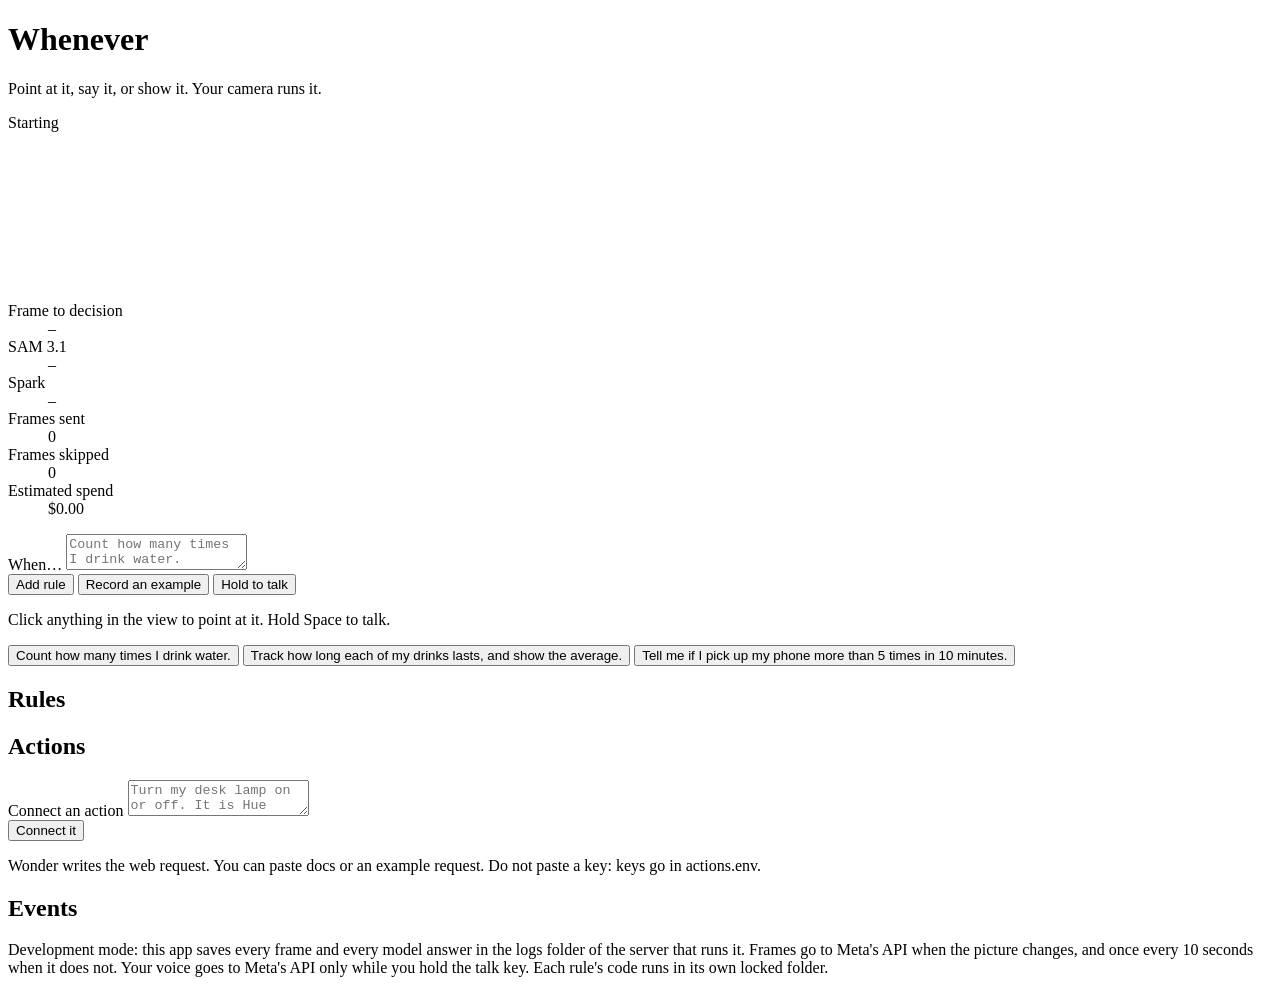
==== web/index.html @ e180af47 "Add actions, a journal, schedules and Linux hosting Outputs now and later: - ctx.act runs the person" ====
<!doctype html>
<html lang="en">
<head>
  <meta charset="utf-8">
  <meta name="viewport" content="width=device-width, initial-scale=1">
  <title>Whenever</title>
  <link rel="stylesheet" href="/style.css">
</head>
<body>
  <header>
    <h1>Whenever</h1>
    <p>Point at it, say it, or show it. Your camera runs it.</p>
    <span id="status" class="pill">Starting</span>
  </header>

  <main>
    <section class="stage">
      <div id="frame" class="frame">
        <video id="video" autoplay muted playsinline loop></video>
        <canvas id="overlay"></canvas>
        <img id="freeze" class="freeze" alt="" hidden>
        <canvas id="ink"></canvas>
        <div id="tag" class="tag" hidden></div>
        <div id="replay" class="replay" hidden>Replay</div>
        <div id="cue" class="cue" hidden></div>
        <div id="flash" class="flash" hidden></div>
        <div id="notice" class="notice" hidden></div>
      </div>
      <dl class="stats">
        <div><dt>Frame to decision</dt><dd id="s-latency">–</dd></div>
        <div><dt>SAM 3.1</dt><dd id="s-sam">–</dd></div>
        <div><dt>Spark</dt><dd id="s-spark">–</dd></div>
        <div><dt>Frames sent</dt><dd id="s-sent">0</dd></div>
        <div><dt>Frames skipped</dt><dd id="s-skipped">0</dd></div>
        <div><dt>Estimated spend</dt><dd id="s-spend">$0.00</dd></div>
      </dl>
      <div id="controls" class="controls" hidden></div>
    </section>

    <aside>
      <form id="rule-form">
        <label id="sentence-label" for="sentence">When&hellip;</label>
        <textarea id="sentence" rows="2" maxlength="2000"
          placeholder="Count how many times I drink water."></textarea>
        <div id="pointed-box" class="pointed" hidden>
          <span>Pointing at <b id="pointed-name"></b></span>
          <button id="clear-pointed" type="button" class="quiet">Remove</button>
        </div>
        <div id="example-box" class="example" hidden>
          <div id="thumbs" class="thumbs"></div>
          <button id="clear-example" type="button" class="quiet">Remove</button>
        </div>
        <div class="form-row">
          <button id="add" type="submit">Add rule</button>
          <button id="cancel-edit" type="button" class="quiet" hidden>Cancel</button>
          <button id="record" type="button" class="quiet">Record an example</button>
          <button id="talk" type="button" class="quiet">Hold to talk</button>
        </div>
        <p class="hint">Click anything in the view to point at it. Hold Space to talk.</p>
        <ol id="steps" class="steps"></ol>
        <p id="form-note" class="note"></p>
      </form>

      <div class="chips" aria-label="Examples">
        <button type="button" class="chip">Count how many times I drink water.</button>
        <button type="button" class="chip">Track how long each of my drinks lasts, and show the average.</button>
        <button type="button" class="chip">Tell me if I pick up my phone more than 5 times in 10 minutes.</button>
      </div>

      <h2>Rules</h2>
      <ul id="rules" class="rules"></ul>

      <h2>Actions</h2>
      <ul id="actions" class="actions"></ul>
      <form id="action-form" class="action-form">
        <label for="action-words">Connect an action</label>
        <textarea id="action-words" rows="2" maxlength="6000"
          placeholder="Turn my desk lamp on or off. It is Hue light 3 on my home bridge."></textarea>
        <div class="form-row">
          <button id="action-add" type="submit">Connect it</button>
        </div>
        <p class="hint">Wonder writes the web request. You can paste docs or an example request. Do not paste a key: keys go in actions.env.</p>
        <div id="action-draft" class="draft" hidden></div>
        <p id="action-note" class="note"></p>
      </form>

      <h2>Events</h2>
      <ol id="log" class="log"></ol>

      <p class="privacy">Development mode: this app saves every frame and every model answer in the logs folder of the server that runs it. Frames go to Meta's API when the picture changes, and once every 10 seconds when it does not. Your voice goes to Meta's API only while you hold the talk key. Each rule's code runs in its own locked folder.</p>
    </aside>
  </main>

  <dialog id="viewer">
    <div class="evidence-head">
      <strong id="viewer-title"></strong>
      <button id="viewer-close" type="button" class="quiet small">Close</button>
    </div>
    <div class="viewer-frame">
      <img id="viewer-image" alt="The full camera frame">
      <div id="viewer-box" class="viewer-box" hidden></div>
    </div>
  </dialog>

  <dialog id="evidence">
    <div class="evidence-head">
      <b>What the model saw</b>
      <button id="evidence-close" type="button" class="quiet small">Close</button>
    </div>
    <div id="evidence-body"></div>
  </dialog>

  <script src="/app.js"></script>
</body>
</html>
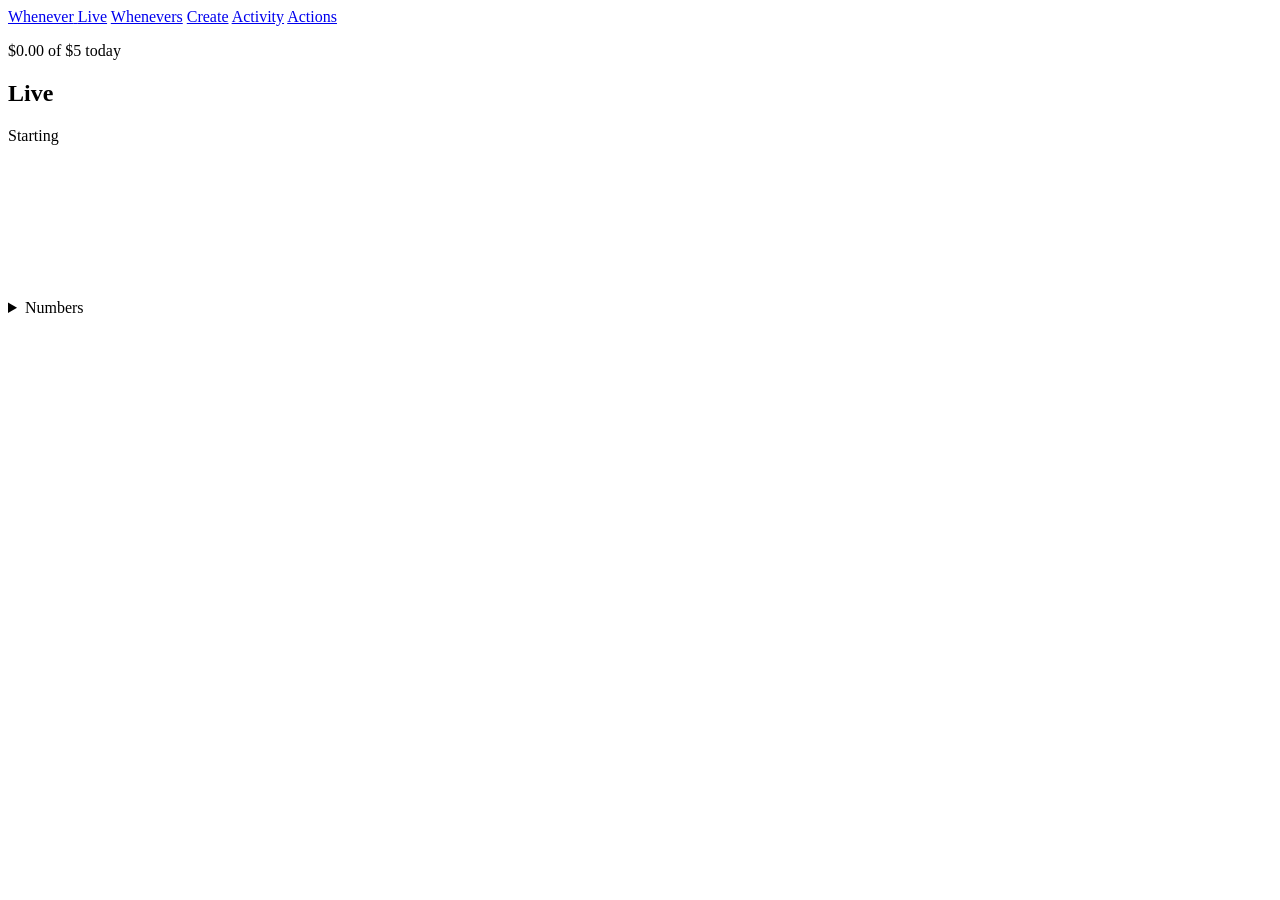
==== commit 66f6f4c5: "Redesign the app as IFTTT-style screens with Whenever's own twist The page becomes an app with five " ====
--- a/web/index.html
+++ b/web/index.html
@@ -2,110 +2,259 @@
 <html lang="en">
 <head>
   <meta charset="utf-8">
-  <meta name="viewport" content="width=device-width, initial-scale=1">
+  <meta name="viewport" content="width=device-width, initial-scale=1, viewport-fit=cover">
+  <meta name="theme-color" content="#F3F3F1">
   <title>Whenever</title>
+  <link rel="preload" href="/fonts/schibsted-grotesk.woff2" as="font" type="font/woff2" crossorigin>
+  <link rel="icon" href="data:image/svg+xml,%3Csvg xmlns='http://www.w3.org/2000/svg' viewBox='0 0 32 32'%3E%3Crect width='32' height='32' rx='9' fill='%233346d3'/%3E%3Crect x='5' y='5' width='22' height='22' rx='5' fill='none' stroke='white' stroke-width='2.5'/%3E%3C/svg%3E">
   <link rel="stylesheet" href="/style.css">
 </head>
 <body>
-  <header>
-    <h1>Whenever</h1>
-    <p>Point at it, say it, or show it. Your camera runs it.</p>
-    <span id="status" class="pill">Starting</span>
-  </header>
-
-  <main>
-    <section class="stage">
-      <div id="frame" class="frame">
-        <video id="video" autoplay muted playsinline loop></video>
-        <canvas id="overlay"></canvas>
-        <img id="freeze" class="freeze" alt="" hidden>
-        <canvas id="ink"></canvas>
-        <div id="tag" class="tag" hidden></div>
-        <div id="replay" class="replay" hidden>Replay</div>
-        <div id="cue" class="cue" hidden></div>
-        <div id="flash" class="flash" hidden></div>
-        <div id="notice" class="notice" hidden></div>
+  <div class="app">
+    <nav class="nav" aria-label="Main">
+      <a class="brand" href="#/whenevers" aria-label="Whenever, home">
+        <span class="brand-mark" aria-hidden="true"></span><span class="brand-word">Whenever</span>
+      </a>
+      <a class="nav-link" href="#/live" data-nav="live"><span class="icon" data-icon="live"></span><span>Live</span></a>
+      <a class="nav-link" href="#/whenevers" data-nav="whenevers"><span class="icon" data-icon="list"></span><span>Whenevers</span></a>
+      <a class="nav-link nav-create" href="#/create" data-nav="create"><span class="icon" data-icon="plus"></span><span>Create</span></a>
+      <a class="nav-link" href="#/activity" data-nav="activity"><span class="icon" data-icon="pulse"></span><span>Activity</span><i class="nav-dot" id="activity-dot" hidden></i></a>
+      <a class="nav-link" href="#/actions" data-nav="actions"><span class="icon" data-icon="bolt"></span><span>Actions</span></a>
+      <div class="nav-foot">
+        <p class="spend"><span id="spend-text">$0.00 of $5 today</span><span class="spend-bar"><i id="spend-fill"></i></span></p>
       </div>
-      <dl class="stats">
-        <div><dt>Frame to decision</dt><dd id="s-latency">–</dd></div>
-        <div><dt>SAM 3.1</dt><dd id="s-sam">–</dd></div>
-        <div><dt>Spark</dt><dd id="s-spark">–</dd></div>
-        <div><dt>Frames sent</dt><dd id="s-sent">0</dd></div>
-        <div><dt>Frames skipped</dt><dd id="s-skipped">0</dd></div>
-        <div><dt>Estimated spend</dt><dd id="s-spend">$0.00</dd></div>
-      </dl>
-      <div id="controls" class="controls" hidden></div>
-    </section>
-
-    <aside>
-      <form id="rule-form">
-        <label id="sentence-label" for="sentence">When&hellip;</label>
-        <textarea id="sentence" rows="2" maxlength="2000"
-          placeholder="Count how many times I drink water."></textarea>
-        <div id="pointed-box" class="pointed" hidden>
-          <span>Pointing at <b id="pointed-name"></b></span>
-          <button id="clear-pointed" type="button" class="quiet">Remove</button>
-        </div>
-        <div id="example-box" class="example" hidden>
-          <div id="thumbs" class="thumbs"></div>
-          <button id="clear-example" type="button" class="quiet">Remove</button>
-        </div>
-        <div class="form-row">
-          <button id="add" type="submit">Add rule</button>
-          <button id="cancel-edit" type="button" class="quiet" hidden>Cancel</button>
-          <button id="record" type="button" class="quiet">Record an example</button>
-          <button id="talk" type="button" class="quiet">Hold to talk</button>
-        </div>
-        <p class="hint">Click anything in the view to point at it. Hold Space to talk.</p>
-        <ol id="steps" class="steps"></ol>
-        <p id="form-note" class="note"></p>
-      </form>
-
-      <div class="chips" aria-label="Examples">
-        <button type="button" class="chip">Count how many times I drink water.</button>
-        <button type="button" class="chip">Track how long each of my drinks lasts, and show the average.</button>
-        <button type="button" class="chip">Tell me if I pick up my phone more than 5 times in 10 minutes.</button>
-      </div>
-
-      <h2>Rules</h2>
-      <ul id="rules" class="rules"></ul>
-
-      <h2>Actions</h2>
-      <ul id="actions" class="actions"></ul>
-      <form id="action-form" class="action-form">
-        <label for="action-words">Connect an action</label>
-        <textarea id="action-words" rows="2" maxlength="6000"
-          placeholder="Turn my desk lamp on or off. It is Hue light 3 on my home bridge."></textarea>
-        <div class="form-row">
-          <button id="action-add" type="submit">Connect it</button>
-        </div>
-        <p class="hint">Wonder writes the web request. You can paste docs or an example request. Do not paste a key: keys go in actions.env.</p>
-        <div id="action-draft" class="draft" hidden></div>
-        <p id="action-note" class="note"></p>
-      </form>
-
-      <h2>Events</h2>
-      <ol id="log" class="log"></ol>
-
-      <p class="privacy">Development mode: this app saves every frame and every model answer in the logs folder of the server that runs it. Frames go to Meta's API when the picture changes, and once every 10 seconds when it does not. Your voice goes to Meta's API only while you hold the talk key. Each rule's code runs in its own locked folder.</p>
-    </aside>
-  </main>
-
-  <dialog id="viewer">
-    <div class="evidence-head">
+    </nav>
+
+    <main class="screens">
+      <!-- Start: the first visit chooses a camera. -->
+      <section class="screen screen-start" data-screen="start" hidden>
+        <div class="start">
+          <h1 class="start-title">Whenever it happens, do whatever you want.</h1>
+          <p class="lede">Tell a camera what to watch for in plain words. Meta's models write the rule, watch the frames, and act: an alert on your phone, a light, any web service, or a report later.</p>
+          <div class="choices">
+            <button type="button" class="choice choice-main" data-source="device">
+              <span class="icon" data-icon="camera"></span>
+              <span><b>Use this device's camera</b><small>Your browser asks once.</small></span>
+            </button>
+            <button type="button" class="choice" data-source="clip">
+              <span class="icon" data-icon="play"></span>
+              <span><b>Try the demo clip</b><small>AI-made frames of a person at a desk.</small></span>
+            </button>
+            <details class="choice choice-more">
+              <summary><span class="icon" data-icon="cctv"></span><span><b>Connect security cameras</b><small>EZVIZ, Hikvision or any RTSP camera.</small></span></summary>
+              <p>Run <code>python3 camera.py</code> on the computer that can reach your cameras. It reads the cameras listed in <code>camera.env</code> and sends them to this page as one wall. The README has the steps.</p>
+            </details>
+          </div>
+          <p class="fine">Frames go to Meta's API when the picture changes. Each rule's code runs in its own locked folder with no network.</p>
+        </div>
+      </section>
+
+      <!-- Live: the camera view. It stays rendered on every screen, so capture never stops. -->
+      <section class="screen screen-live offstage" data-screen="live">
+        <header class="head">
+          <h1>Live</h1>
+          <span id="status" class="status">Starting</span>
+        </header>
+        <div class="point-banner" id="point-banner" hidden>
+          <span class="icon" data-icon="hand"></span>
+          <p id="point-text">Tap the thing you mean.</p>
+          <button type="button" class="pill-button small" id="point-done">Back to Create</button>
+        </div>
+        <div class="focus" id="focus" hidden></div>
+        <div class="frame-wrap" id="frame-wrap">
+        <div id="frame" class="frame">
+          <video id="video" autoplay muted playsinline loop></video>
+          <canvas id="overlay"></canvas>
+          <img id="freeze" class="freeze" src="[data-uri]" alt="" hidden>
+          <canvas id="ink"></canvas>
+          <div id="tag" class="tag" hidden></div>
+          <div id="replay" class="replay" hidden>Replay</div>
+          <div id="cue" class="cue" hidden></div>
+          <div id="notice" class="notice" hidden></div>
+          <div id="tile-focus" class="tile-focus" hidden></div>
+        </div>
+        </div>
+        <div id="controls" class="controls" hidden></div>
+        <div class="live-strip" id="live-strip"></div>
+        <details class="numbers">
+          <summary>Numbers</summary>
+          <dl class="stats">
+            <div><dt>Frame to decision</dt><dd id="s-latency">–</dd></div>
+            <div><dt>SAM 3.1</dt><dd id="s-sam">–</dd></div>
+            <div><dt>Spark</dt><dd id="s-spark">–</dd></div>
+            <div><dt>Frames sent</dt><dd id="s-sent">0</dd></div>
+            <div><dt>Frames skipped</dt><dd id="s-skipped">0</dd></div>
+            <div><dt>Spend today</dt><dd id="s-spend">$0.00</dd></div>
+          </dl>
+        </details>
+      </section>
+
+      <!-- My Whenevers -->
+      <section class="screen" data-screen="whenevers" hidden>
+        <header class="head">
+          <h1>My Whenevers</h1>
+        </header>
+        <div class="segmented" role="tablist" aria-label="Show" id="filter">
+          <button type="button" role="tab" aria-selected="true" data-filter="all">All</button>
+          <button type="button" role="tab" aria-selected="false" data-filter="on">Watching</button>
+          <button type="button" role="tab" aria-selected="false" data-filter="off">Stopped</button>
+        </div>
+        <ul class="cards" id="whenever-list"></ul>
+        <section class="more" id="more" hidden>
+          <h2 class="section-title">Start another</h2>
+          <div class="template-row" id="more-templates"></div>
+        </section>
+      </section>
+
+      <!-- One Whenever -->
+      <section class="screen" data-screen="whenever" hidden>
+        <a class="back" href="#/whenevers"><span class="icon" data-icon="back"></span>My Whenevers</a>
+        <div id="detail"></div>
+      </section>
+
+      <!-- Create -->
+      <section class="screen screen-create" data-screen="create" hidden>
+        <header class="head">
+          <h1 id="create-title">Create a Whenever</h1>
+        </header>
+
+        <div class="create-step" data-step="compose">
+          <form id="rule-form" class="builder" autocomplete="off">
+            <div class="slot-block">
+              <label class="connector" id="sentence-label" for="sentence">When</label>
+              <div class="slot slot-text">
+                <textarea id="sentence" rows="2" maxlength="2000" placeholder="a car blocks the gate for 5 minutes"></textarea>
+                <button id="talk" type="button" class="mic" aria-label="Hold to talk"><span class="icon" data-icon="mic"></span></button>
+              </div>
+              <div class="aids">
+                <div class="chips" id="camera-chips" aria-label="Cameras to watch"></div>
+                <button id="point-start" type="button" class="aid"><span class="icon" data-icon="hand"></span>Point at a thing</button>
+                <button id="record" type="button" class="aid"><span class="icon" data-icon="record"></span>Show an example</button>
+              </div>
+              <div id="pointed-box" class="attached" hidden>
+                <span class="icon" data-icon="hand"></span><span>Pointing at <b id="pointed-name"></b></span>
+                <button id="clear-pointed" type="button" class="link-button">Remove</button>
+              </div>
+              <div id="example-box" class="attached" hidden>
+                <div id="thumbs" class="thumbs"></div>
+                <button id="clear-example" type="button" class="link-button">Remove</button>
+              </div>
+            </div>
+
+            <div class="slot-block">
+              <span class="connector">then</span>
+              <div class="chips then-chips" id="then-chips" role="group" aria-label="Actions"></div>
+              <input id="then-extra" class="slot slot-line" type="text" maxlength="400" placeholder="and anything else, in your words">
+            </div>
+
+            <p class="sentence-preview" id="sentence-preview" aria-live="polite"></p>
+
+            <div class="form-row">
+              <button id="check" type="submit" class="pill-button big">Check it</button>
+              <button id="cancel-edit" type="button" class="link-button" hidden>Cancel</button>
+            </div>
+            <p id="form-note" class="note" role="status"></p>
+          </form>
+
+          <section class="templates" aria-labelledby="templates-title">
+            <h2 id="templates-title">Or start from one of these</h2>
+            <div class="template-groups" id="templates"></div>
+          </section>
+        </div>
+
+        <div class="create-step" data-step="check" hidden>
+          <div id="check-card"></div>
+          <div class="form-row">
+            <button id="add" type="button" class="pill-button big">Write it</button>
+            <button id="check-back" type="button" class="link-button">Change the words</button>
+          </div>
+          <p class="note" id="check-note"></p>
+        </div>
+
+        <div class="create-step" data-step="writing" hidden>
+          <div class="writing">
+            <h2 id="writing-title">Wonder is writing your Whenever</h2>
+            <p class="note" id="writing-time">This takes about a minute.</p>
+            <ol id="steps" class="progress"></ol>
+          </div>
+        </div>
+
+        <div class="create-step" data-step="done" hidden>
+          <div id="done-card"></div>
+        </div>
+      </section>
+
+      <!-- Activity -->
+      <section class="screen" data-screen="activity" hidden>
+        <header class="head">
+          <h1>Activity</h1>
+        </header>
+        <div class="segmented" role="tablist" aria-label="View" id="activity-tabs">
+          <button type="button" role="tab" aria-selected="true" data-view="feed">Feed</button>
+          <button type="button" role="tab" aria-selected="false" data-view="reports">Reports</button>
+        </div>
+        <div data-view-panel="feed">
+          <div class="chips filter-chips" id="activity-filter">
+            <button type="button" class="chip on" data-kind="all">Everything</button>
+            <button type="button" class="chip" data-kind="alerts">Alerts</button>
+            <button type="button" class="chip" data-kind="action">Actions</button>
+            <button type="button" class="chip" data-kind="error">Problems</button>
+          </div>
+          <p class="guide" id="activity-guide"></p>
+          <ol class="feed" id="activity-list"></ol>
+        </div>
+        <div data-view-panel="reports" hidden>
+          <div id="reports"></div>
+        </div>
+      </section>
+
+      <!-- Actions -->
+      <section class="screen" data-screen="actions" hidden>
+        <header class="head">
+          <h1>Actions</h1>
+        </header>
+        <div id="phone-card"></div>
+        <h2 class="section-title">Connected</h2>
+        <ul id="actions" class="action-list"></ul>
+        <form id="action-form" class="connect">
+          <h2 class="section-title"><label for="action-words">Connect an action</label></h2>
+          <p class="note">Say what it should do. You can paste docs or an example request. Do not paste a key: keys go in <code>actions.env</code>.</p>
+          <textarea id="action-words" rows="3" maxlength="6000" placeholder="Turn my desk lamp on or off. It is Hue light 3 on my home bridge."></textarea>
+          <div class="form-row">
+            <button id="action-add" type="submit" class="pill-button">Connect it</button>
+          </div>
+          <div id="action-draft" class="draft" hidden></div>
+          <p id="action-note" class="note" role="status"></p>
+        </form>
+      </section>
+    </main>
+  </div>
+
+  <div id="flash" class="toast" role="status" hidden></div>
+
+  <dialog id="viewer" class="sheet">
+    <div class="sheet-head">
       <strong id="viewer-title"></strong>
-      <button id="viewer-close" type="button" class="quiet small">Close</button>
+      <button id="viewer-close" type="button" class="icon-button" aria-label="Close"><span class="icon" data-icon="x"></span></button>
     </div>
     <div class="viewer-frame">
-      <img id="viewer-image" alt="The full camera frame">
+      <img id="viewer-image" src="[data-uri]" alt="The full camera frame">
       <div id="viewer-box" class="viewer-box" hidden></div>
     </div>
   </dialog>
 
-  <dialog id="evidence">
-    <div class="evidence-head">
-      <b>What the model saw</b>
-      <button id="evidence-close" type="button" class="quiet small">Close</button>
+  <dialog id="pair" class="sheet" aria-labelledby="pair-title">
+    <div class="sheet-head">
+      <strong id="pair-title">Pair your phone</strong>
+      <button id="pair-close" type="button" class="icon-button" aria-label="Close"><span class="icon" data-icon="x"></span></button>
+    </div>
+    <div id="pair-body"></div>
+  </dialog>
+
+  <dialog id="evidence" class="sheet">
+    <div class="sheet-head">
+      <strong>What the model saw</strong>
+      <button id="evidence-close" type="button" class="icon-button" aria-label="Close"><span class="icon" data-icon="x"></span></button>
     </div>
     <div id="evidence-body"></div>
   </dialog>
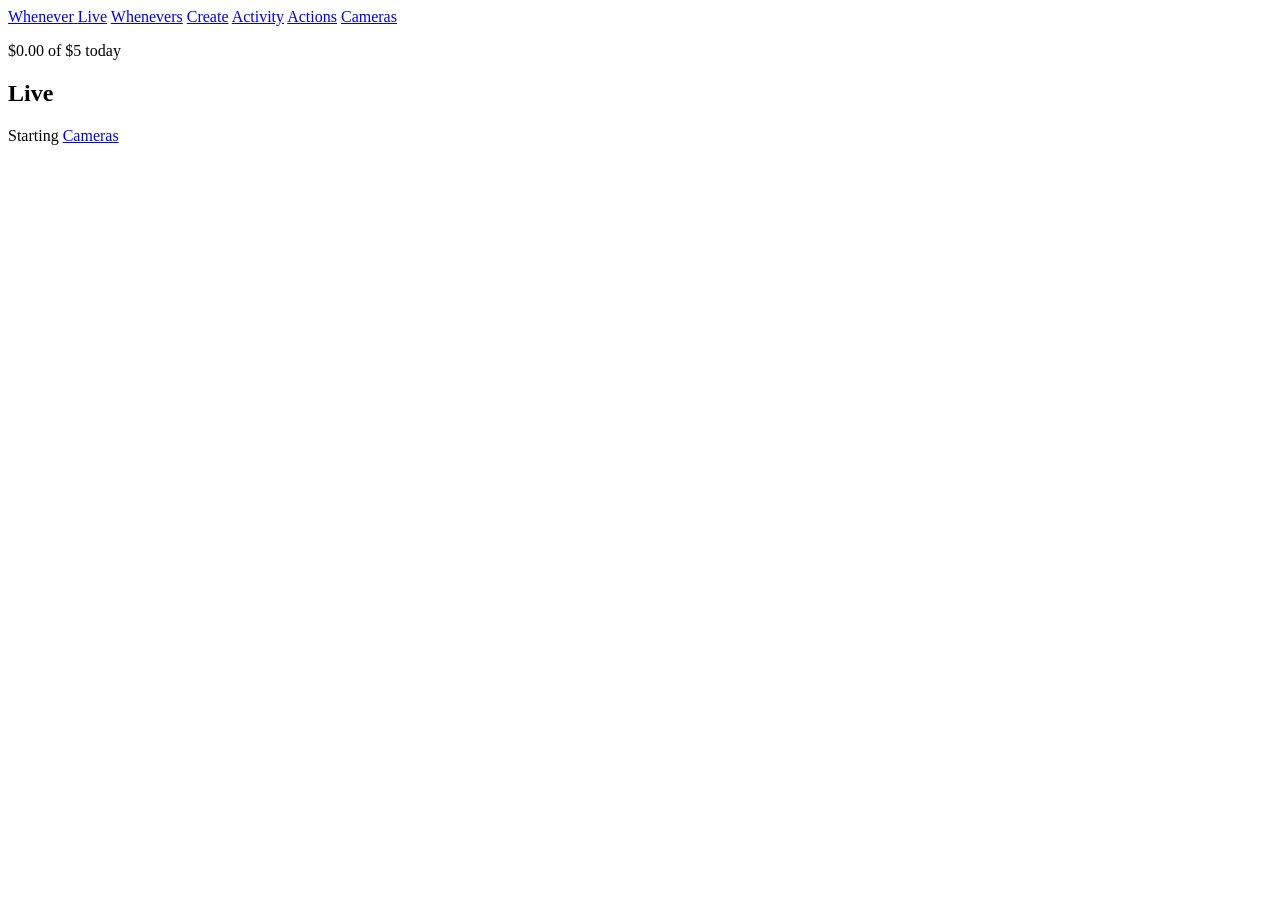
==== commit 42d1e53e: "Add Ask, watch plans, a free local detector and Azure hosting - Ask: search saved moments in plain w" ====
--- a/web/index.html
+++ b/web/index.html
@@ -7,6 +7,10 @@
   <title>Whenever</title>
   <link rel="preload" href="/fonts/schibsted-grotesk.woff2" as="font" type="font/woff2" crossorigin>
   <link rel="icon" href="data:image/svg+xml,%3Csvg xmlns='http://www.w3.org/2000/svg' viewBox='0 0 32 32'%3E%3Crect width='32' height='32' rx='9' fill='%233346d3'/%3E%3Crect x='5' y='5' width='22' height='22' rx='5' fill='none' stroke='white' stroke-width='2.5'/%3E%3C/svg%3E">
+  <link rel="manifest" href="/manifest.webmanifest">
+  <link rel="apple-touch-icon" href="/icons/apple-touch-icon.png">
+  <meta name="apple-mobile-web-app-capable" content="yes">
+  <meta name="apple-mobile-web-app-title" content="Whenever">
   <link rel="stylesheet" href="/style.css">
 </head>
 <body>
@@ -20,6 +24,7 @@
       <a class="nav-link nav-create" href="#/create" data-nav="create"><span class="icon" data-icon="plus"></span><span>Create</span></a>
       <a class="nav-link" href="#/activity" data-nav="activity"><span class="icon" data-icon="pulse"></span><span>Activity</span><i class="nav-dot" id="activity-dot" hidden></i></a>
       <a class="nav-link" href="#/actions" data-nav="actions"><span class="icon" data-icon="bolt"></span><span>Actions</span></a>
+      <a class="nav-link nav-extra" href="#/cameras" data-nav="cameras"><span class="icon" data-icon="cctv"></span><span>Cameras</span></a>
       <div class="nav-foot">
         <p class="spend"><span id="spend-text">$0.00 of $5 today</span><span class="spend-bar"><i id="spend-fill"></i></span></p>
       </div>
@@ -45,7 +50,7 @@
               <p>Run <code>python3 camera.py</code> on the computer that can reach your cameras. It reads the cameras listed in <code>camera.env</code> and sends them to this page as one wall. The README has the steps.</p>
             </details>
           </div>
-          <p class="fine">Frames go to Meta's API when the picture changes. Each rule's code runs in its own locked folder with no network.</p>
+          <p class="fine">You can change this later on Live, under Cameras. Frames go to Meta's API when the picture changes. Each rule's code runs in its own locked folder with no network.</p>
         </div>
       </section>
 
@@ -54,11 +59,15 @@
         <header class="head">
           <h1>Live</h1>
           <span id="status" class="status">Starting</span>
-        </header>
-        <div class="point-banner" id="point-banner" hidden>
-          <span class="icon" data-icon="hand"></span>
-          <p id="point-text">Tap the thing you mean.</p>
-          <button type="button" class="pill-button small" id="point-done">Back to Create</button>
+          <a class="source-pill" href="#/cameras" aria-label="Cameras: change where the picture comes from"><span class="icon" data-icon="camera"></span><span id="source-name">Cameras</span><span class="icon" data-icon="arrow"></span></a>
+        </header>
+        <div class="camera-mode-bar" id="camera-mode-bar" hidden>
+          <div class="camera-mode-top">
+            <span class="camera-mode-live"><i class="live-dot"></i>This phone is the camera</span>
+            <button type="button" class="pill-button small ghost" id="camera-flip"><span class="icon" data-icon="camera"></span>Flip</button>
+            <button type="button" class="pill-button small" id="camera-stop">Stop</button>
+          </div>
+          <p id="camera-mode-note"></p>
         </div>
         <div class="focus" id="focus" hidden></div>
         <div class="frame-wrap" id="frame-wrap">
@@ -76,8 +85,8 @@
         </div>
         <div id="controls" class="controls" hidden></div>
         <div class="live-strip" id="live-strip"></div>
-        <details class="numbers">
-          <summary>Numbers</summary>
+        <details class="numbers" hidden>
+          <summary>For developers</summary>
           <dl class="stats">
             <div><dt>Frame to decision</dt><dd id="s-latency">–</dd></div>
             <div><dt>SAM 3.1</dt><dd id="s-sam">–</dd></div>
@@ -132,7 +141,8 @@
                 <button id="record" type="button" class="aid"><span class="icon" data-icon="record"></span>Show an example</button>
               </div>
               <div id="pointed-box" class="attached" hidden>
-                <span class="icon" data-icon="hand"></span><span>Pointing at <b id="pointed-name"></b></span>
+                <span class="icon" data-icon="hand"></span><span>Pointing at <b id="pointed-name"></b><small id="pointed-where"></small></span>
+                <button id="change-pointed" type="button" class="link-button">Change</button>
                 <button id="clear-pointed" type="button" class="link-button">Remove</button>
               </div>
               <div id="example-box" class="attached" hidden>
@@ -184,6 +194,36 @@
         </div>
       </section>
 
+      <!-- Cameras: where the picture comes from, each camera, and how to connect security cameras. -->
+      <section class="screen" data-screen="cameras" hidden>
+        <a class="back" href="#/live"><span class="icon" data-icon="back"></span>Live</a>
+        <header class="head">
+          <h1>Cameras</h1>
+        </header>
+        <section class="source-now" id="source-now" aria-live="polite">
+          <canvas id="source-preview" aria-hidden="true"></canvas>
+          <div class="source-words">
+            <b id="source-title">No camera yet</b>
+            <p id="source-line"></p>
+            <div id="source-action"></div>
+          </div>
+        </section>
+        <div id="kinds-block" hidden>
+          <h2 class="section-title">Your cameras</h2>
+          <ul class="camera-kinds" id="camera-kinds"></ul>
+          <p class="note">Whenever judges from each picture whether a camera stays still or moves. Your choice wins.</p>
+        </div>
+        <h2 class="section-title">Add a camera</h2>
+        <div class="place-choices" id="source-choices"></div>
+        <div class="device-picker" id="device-picker" hidden></div>
+        <h2 class="section-title">Makes</h2>
+        <ul class="coming-grid" id="coming-grid"></ul>
+        <details class="dev-guide" id="connect-title">
+          <summary>For developers: connect cameras with camera.py</summary>
+          <div id="camera-guide"></div>
+        </details>
+      </section>
+
       <!-- Activity -->
       <section class="screen" data-screen="activity" hidden>
         <header class="head">
@@ -192,19 +232,23 @@
         <div class="segmented" role="tablist" aria-label="View" id="activity-tabs">
           <button type="button" role="tab" aria-selected="true" data-view="feed">Feed</button>
           <button type="button" role="tab" aria-selected="false" data-view="reports">Reports</button>
+          <button type="button" role="tab" aria-selected="false" data-view="problems">Problems <span id="problems-count" class="tab-count" hidden></span></button>
         </div>
         <div data-view-panel="feed">
           <div class="chips filter-chips" id="activity-filter">
             <button type="button" class="chip on" data-kind="all">Everything</button>
             <button type="button" class="chip" data-kind="alerts">Alerts</button>
             <button type="button" class="chip" data-kind="action">Actions</button>
-            <button type="button" class="chip" data-kind="error">Problems</button>
+            <button type="button" class="chip" data-kind="asked">Questions</button>
           </div>
           <p class="guide" id="activity-guide"></p>
           <ol class="feed" id="activity-list"></ol>
         </div>
         <div data-view-panel="reports" hidden>
           <div id="reports"></div>
+        </div>
+        <div data-view-panel="problems" hidden>
+          <div id="problems"></div>
         </div>
       </section>
 
@@ -218,7 +262,7 @@
         <ul id="actions" class="action-list"></ul>
         <form id="action-form" class="connect">
           <h2 class="section-title"><label for="action-words">Connect an action</label></h2>
-          <p class="note">Say what it should do. You can paste docs or an example request. Do not paste a key: keys go in <code>actions.env</code>.</p>
+          <p class="note">Say what it should do. You can paste docs or an example request. Do not paste a password or a key here.</p>
           <textarea id="action-words" rows="3" maxlength="6000" placeholder="Turn my desk lamp on or off. It is Hue light 3 on my home bridge."></textarea>
           <div class="form-row">
             <button id="action-add" type="submit" class="pill-button">Connect it</button>
@@ -231,6 +275,28 @@
   </div>
 
   <div id="flash" class="toast" role="status" hidden></div>
+  <section id="alert-card" class="alert-card" role="alert" hidden></section>
+
+  <!-- Ask: one box for questions about the past or now. Its chips come from the screen it is on. -->
+  <form id="ask-bar" class="ask-bar" role="search" autocomplete="off" hidden>
+    <div class="ask-chips" id="ask-chips" aria-label="What the question is about"></div>
+    <div class="ask-field">
+      <span class="icon" data-icon="search" aria-hidden="true"></span>
+      <label class="sr-only" for="ask-input">Ask about your cameras</label>
+      <input id="ask-input" name="question" maxlength="400" enterkeyhint="search"
+             placeholder="Ask about your cameras, such as: when did the gate last open?">
+      <button type="submit" class="ask-send" aria-label="Ask"><span class="icon" data-icon="arrow-up"></span></button>
+    </div>
+  </form>
+
+  <dialog id="ask-sheet" class="sheet ask-sheet" aria-labelledby="ask-title">
+    <div class="sheet-head">
+      <strong id="ask-title">Ask</strong>
+      <button id="ask-close" type="button" class="icon-button" aria-label="Close"><span class="icon" data-icon="x"></span></button>
+    </div>
+    <div id="ask-body" aria-live="polite"></div>
+  </dialog>
+  <div id="stream-box" class="stream-box" aria-hidden="true"></div>
 
   <dialog id="viewer" class="sheet">
     <div class="sheet-head">
@@ -245,10 +311,28 @@
 
   <dialog id="pair" class="sheet" aria-labelledby="pair-title">
     <div class="sheet-head">
+      <button id="pair-back" type="button" class="icon-button" aria-label="Back to the choices" hidden><span class="icon" data-icon="back"></span></button>
       <strong id="pair-title">Pair your phone</strong>
       <button id="pair-close" type="button" class="icon-button" aria-label="Close"><span class="icon" data-icon="x"></span></button>
     </div>
     <div id="pair-body"></div>
+  </dialog>
+
+  <dialog id="point-sheet" class="sheet" aria-labelledby="point-title">
+    <div class="sheet-head">
+      <strong id="point-title">Point at a thing</strong>
+      <button id="point-close" type="button" class="icon-button" aria-label="Close"><span class="icon" data-icon="x"></span></button>
+    </div>
+    <p class="pair-text" id="point-say">Tap the thing you mean.</p>
+    <div class="point-stage" id="point-stage">
+      <img id="point-image" src="[data-uri]" alt="The cameras, as they look now. Tap a thing in the picture.">
+      <canvas id="point-ink" aria-hidden="true"></canvas>
+      <span class="point-tag" id="point-tag" hidden></span>
+    </div>
+    <div class="point-tools">
+      <button id="point-refresh" type="button" class="link-button">Take a new picture</button>
+    </div>
+    <div id="point-result" aria-live="polite"></div>
   </dialog>
 
   <dialog id="evidence" class="sheet">
